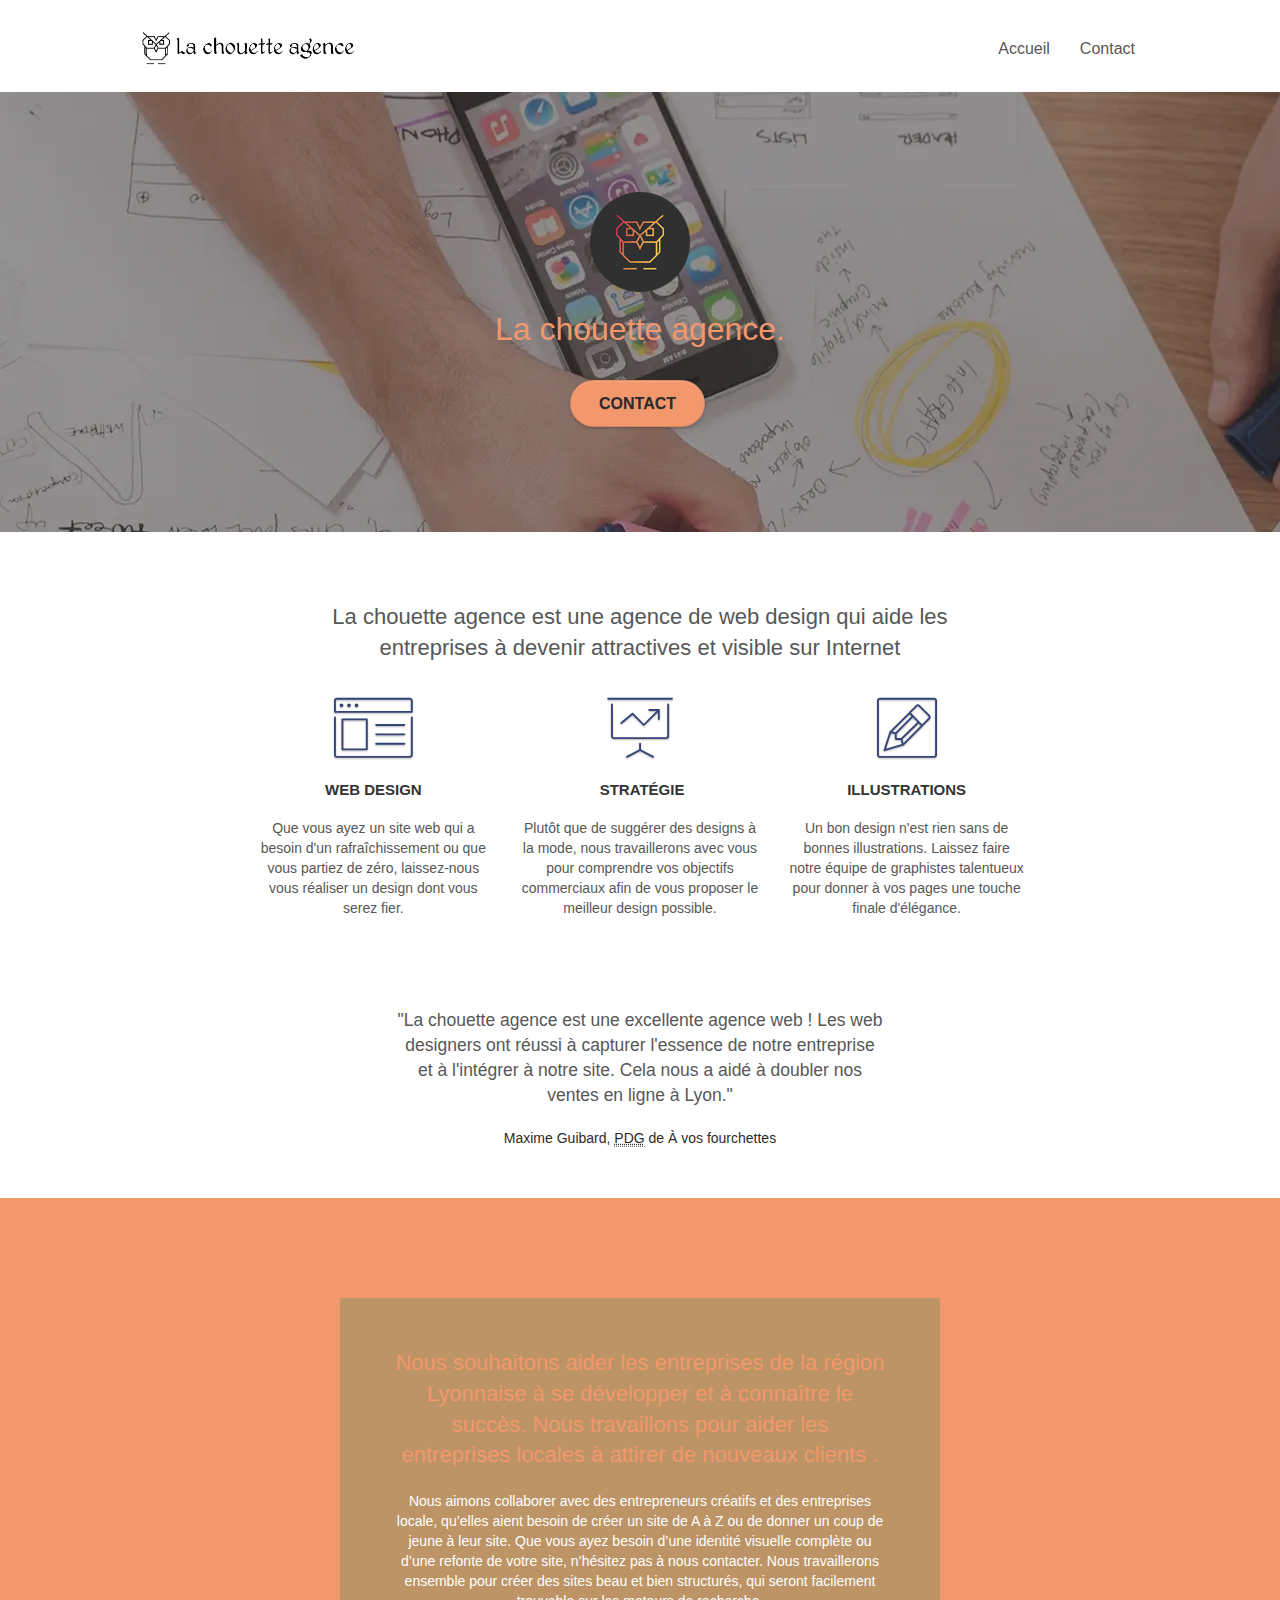
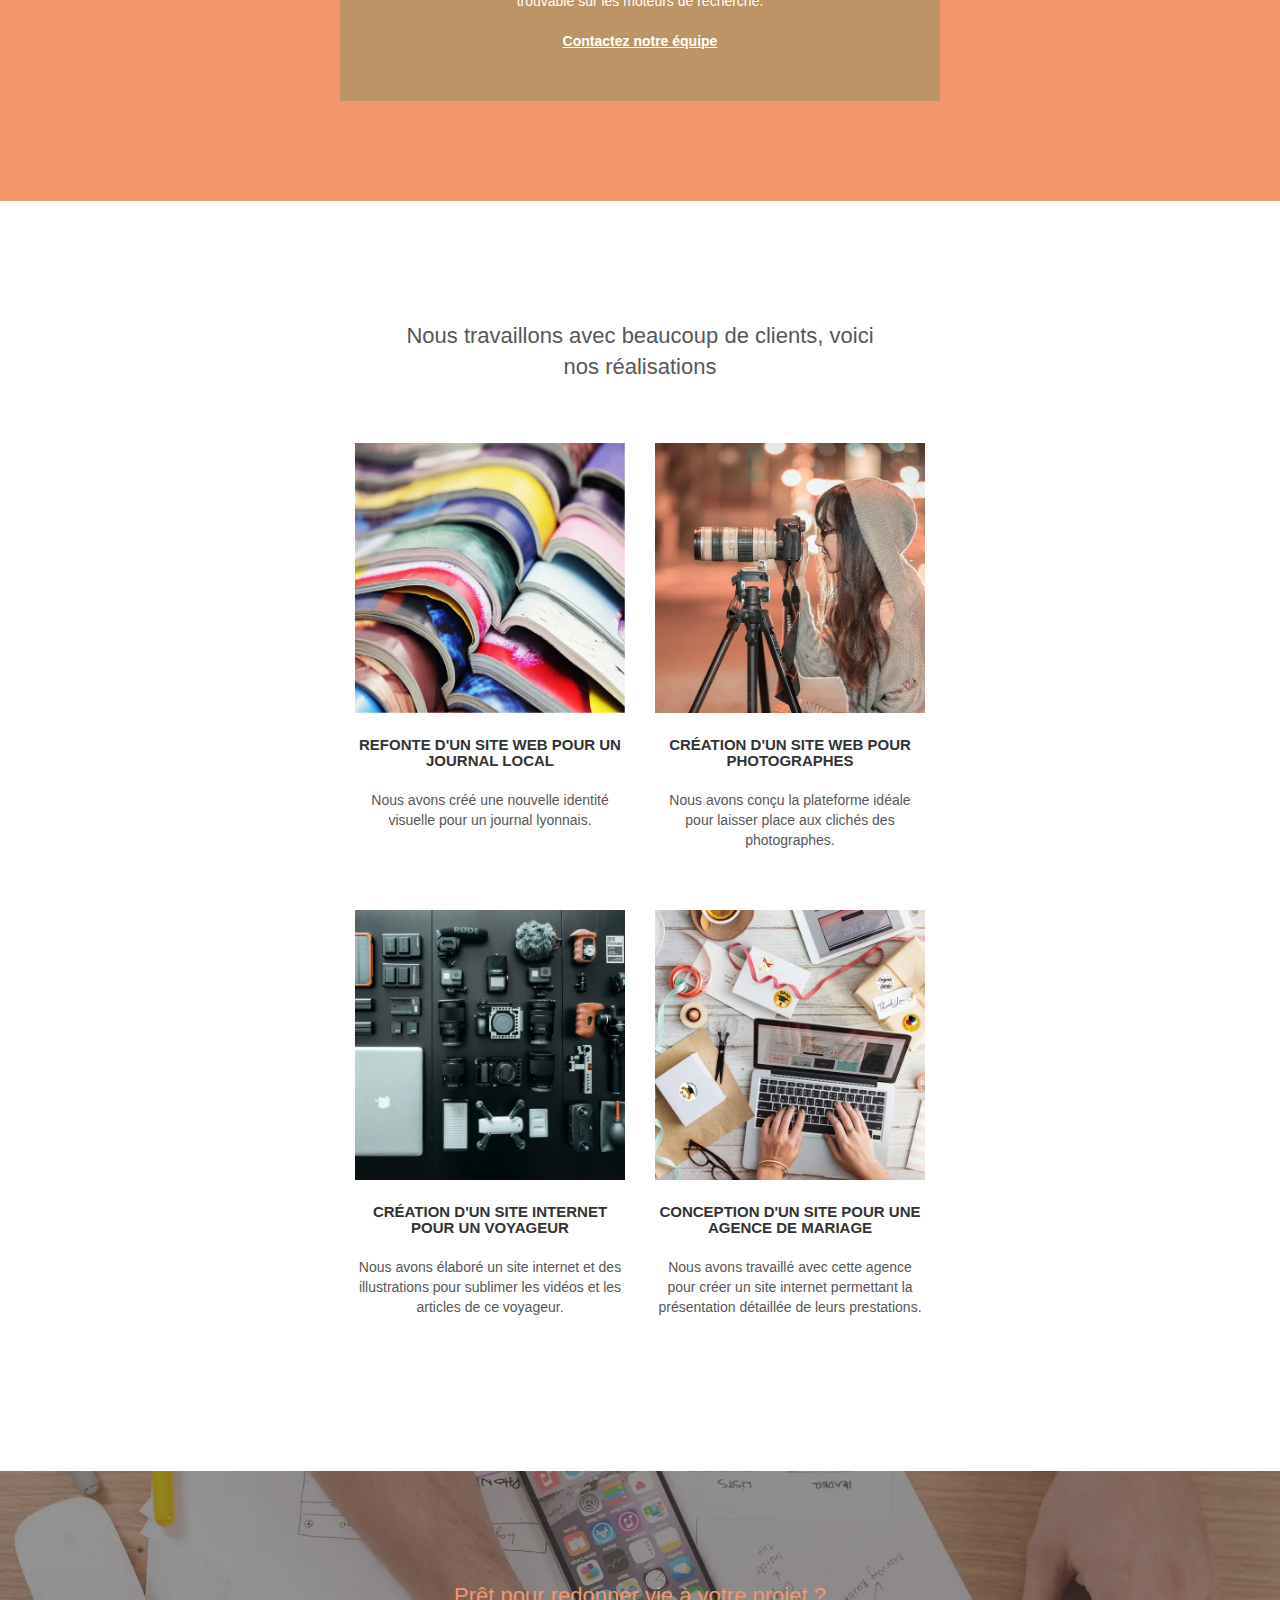
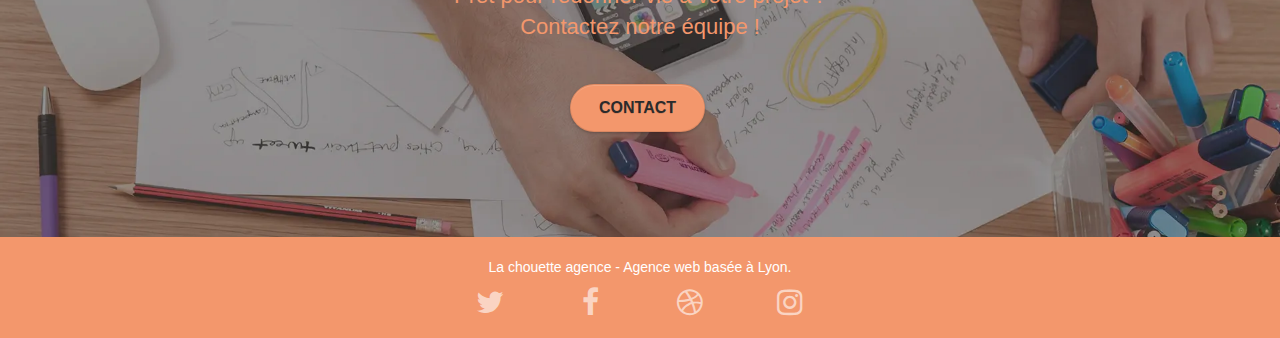
==== index.html @ 85021d0a "Update index.html" ====
<!doctype html>
<html lang="fr">
	<head>
		<meta charset="utf-8">
		<meta name="description" content="La chouette agence est une entreprise de webdesign basé sur Lyon. Si vous avez un projet de refonte graphique de votre site web ou de création nous sommes là pour vous">
		<meta name="viewport" content="width=device-width, initial-scale=1.0, viewport-fit=cover">
		<link rel="shortcut icon" type="image/jpg" href="favicon.jpg">
		
		<link rel="stylesheet" type="text/css" href="./css/bootstrap.css" media="screen">
		<link rel="stylesheet" type="text/css" href="./css/style.css">
		<link rel="stylesheet" type="text/css" href="./css/font-awesome.css">
		<link rel="stylesheet" type="text/css" href="./css/et-line.css">
		
		
		<script src="./js/jquery-2.1.0.js" defer></script>
		<script src="./js/bootstrap.js" defer></script>
		<script src="./js/blocs.js" defer></script>
		<script src="./js/jquery.touchSwipe.js" defer></script>

		<title>La chouette agence - Entreprise de webdesign sur Lyon</title>
		
	</head>
	<body>
	<!-- MAIN CONTAINER -->
		<div class="page-container">
			
		<!-- HEADER -->
			<header class="bloc bgc-white l-bloc " id="bloc-0">
				<div class="container bloc-sm">
					<nav class="navbar row">
						<div class="navbar-header">
							<a class="navbar-brand" href="index.html"><img src="img/la-chouette-agence.webp" alt="Logo de la chouette agence" width="214" height="40" /></a>
							<button id="nav-toggle" type="button" class="ui-navbar-toggle navbar-toggle" data-toggle="collapse" data-target=".navbar-1">
								<span class="sr-only">Toggle navigation</span>
								<span class="icon-bar"></span>
								<span class="icon-bar"></span>
								<span class="icon-bar"></span>
							</button>
						</div>
						<div class="collapse navbar-collapse navbar-1 special-dropdown-nav">
							<ul class="site-navigation nav navbar-nav">
								<li>
									<a href="index.html">Accueil</a>
								</li>
								<li>
									<a href="contact.html">Contact</a>
								</li>
							</ul>
						</div>
					</nav>
				</div>
			</header>
			<!-- HEADER END -->
			<main>
				<!-- SECTION PRESENTATION -->
				<section class="bloc bgc-dark-slate-blue bg-banniere d-bloc bg-t-edge bloc-bg-texture texture-paper b-parallax" id="bloc-1-hero">
					<div class="container bloc-lg">
						<div class="row tight-width-whitespace">
							<div class="col-sm-12">
								<img src="img/logo.webp" class="center-block image-resize-mode" width="100" height="100" alt="Logo de la chouette agence" />
								<h1 class="text-center hero-bloc-text tc-white ">
									La chouette agence.
								</h1>
								<div class="text-center">
									<a href="contact.html" class="btn btn-lg btn-clean btn-rd cta-hero btn-atomic-tangerine" id="cta-hero">Contact</a>
								</div>
							</div>
						</div>
					</div>
				</section>
				<!-- SECTION PRESENTATION END -->

				<!-- SECTION SERVICES -->
				<section class="bloc bgc-white l-bloc" id="bloc-2-services">
					<div class="container bloc-md">
						<div class="row">
							<div class="col-sm-8 col-sm-offset-2 text-center">
								<h2>La chouette agence est une agence de web design qui aide les entreprises à devenir attractives et visible sur Internet</h2>
							</div>
						</div>
						<div class="row voffset-lg med-width-whitespace">
							<div class="col-sm-4">
								<div class="text-center">
									<span class="et-icon-browser sm-shadow icon-dark-slate-blue icons icon-lg"></span>
								</div>
								<h3 class="mg-md text-center">
									Web design
								</h3>
								<p class="text-center ">
									Que vous ayez un site web qui a besoin d'un rafraîchissement ou que vous partiez de zéro, laissez-nous vous réaliser un design dont vous serez fier.
								</p>
							</div>
							<div class="col-sm-4">
								<div class="text-center">
									<span class="et-icon-presentation sm-shadow icon-dark-slate-blue icons icon-lg"></span>
								</div>
								<h3 class="mg-md text-center">
									&nbsp;Stratégie
								</h3>
								<p class="text-center ">
									Plutôt que de suggérer des designs à la mode, nous travaillerons avec vous pour comprendre vos objectifs commerciaux afin de vous proposer le meilleur design possible.<br>
								</p>
							</div>
							<div class="col-sm-4">
								<div class="text-center">
									<span class="et-icon-edit sm-shadow icon-dark-slate-blue icons icon-lg"></span>
								</div>
								<h3 class="mg-md text-center">
									Illustrations
								</h3>
								<p class="text-center ">
									Un bon design n'est rien sans de bonnes illustrations. Laissez faire notre équipe de graphistes talentueux pour donner à vos pages une touche finale d'élégance.
								</p>
							</div>
						</div>
						<div class="row voffset-lg voffset">
								<figure class="col-sm-6 col-sm-offset-3 text-center">
									<blockquote>
										<p>"<strong>La chouette agence</strong> est une excellente <strong>agence web</strong> ! Les <strong>web designers</strong> ont réussi à capturer l'essence de notre entreprise et à l'intégrer à notre site. Cela nous a aidé à doubler nos ventes en ligne à <strong>Lyon</strong>."</p>
									</blockquote>
									<figcaption >Maxime Guibard, <abbr title="Président Directeur Général">PDG</abbr> de À vos fourchettes</figcaption>
								</figure>
							</div>
						</div>
					</div>
				</section>
				<!-- SECTION SERVICES END -->

				<!-- SECTION WHAT I DO -->
				<section class="bloc tc-white bgc-atomic-tangerine bg-presentation d-bloc bloc-bg-texture texture-paper b-parallax" id="bloc-3-what-i-do">
					<div class="container bloc-lg">
						<div class="row tight-width-whitespace black-background">
							<div class="col-sm-12">
								<h2 class="mg-md text-center tc-white">
									Nous souhaitons aider les entreprises de la région Lyonnaise à se développer et à connaître le succès. Nous travaillons pour aider les entreprises locales à attirer de nouveaux clients .<br>
								</h2>
								<p class="text-center white">
									Nous aimons collaborer avec des entrepreneurs créatifs et des entreprises locale, qu’elles aient besoin de créer un site de A à Z ou de donner un coup de jeune à leur site. Que vous ayez besoin d’une identité visuelle complète ou d’une refonte de votre site, n’hésitez pas à nous contacter. Nous travaillerons ensemble pour créer des sites beau et bien structurés, qui seront facilement trouvable sur les moteurs de recherche. <br><br><a class="ltc-white bold-link" href="contact.html">Contactez notre équipe</a><br>
								</p>
							</div>
						</div>
					</div>
				</section>
				<!-- SECTION WHAT I DO END -->

				<!-- SECTION PORFTFOLIO -->
				<section class="bloc bgc-white bg-lines-h2-bg bg-repeat l-bloc" id="bloc-4-portfolio">
					<div class="container bloc-lg">
						<div class="row">
							<div class="col-sm-6 col-sm-offset-3 text-center">
								<h2>Nous travaillons avec beaucoup de clients, voici nos réalisations</h2>
							</div>
						</div>
						<div class="row tight-width-whitespace portfolio-row">
							<div class="col-sm-6">
								<a href="#" data-lightbox="img/refonte-site-journal-local.webp" data-gallery-id="gallery-1" data-caption="Refonte d'un site web pour un journal local" data-frame="snapshot-lb">
									<img src="img/refonte-site-journal-local.webp" 
											alt="Plusieurs magazines empilés les un sur les autres" 
											class="img-responsive portfolio-thumb"  
											width="600"
											height="600"
											loading="lazy"/>
								</a>
								<h3 class="mg-md text-center">
									Refonte d'un site web pour un journal local
								</h3>
								<p class="text-center">
									Nous avons créé une nouvelle identité visuelle pour un journal lyonnais.
								</p>
							</div>
							<div class="col-sm-6">
								<a href="#" data-lightbox="img/site-web-photographes.webp" data-gallery-id="gallery-1" data-caption="Création d'un site web pour photographes" data-frame="snapshot-lb">
									<img src="img/site-web-photographes.webp" 
											class="img-responsive portfolio-thumb" 
											alt="Jeunes femmes prenant des photos avec son reflex"
											width="600"
											height="600"
											loading="lazy" />
								</a>
								<h3 class="mg-md text-center">
									Création d'un site web pour photographes
								</h3>
								<p class="text-center">
									Nous avons conçu la plateforme idéale pour laisser place aux clichés des photographes.
								</p>
							</div>
						</div>
						<div class="row tight-width-whitespace portfolio-row">
							<div class="col-sm-6">
								<a href="#" data-lightbox="img/site-web-voyageur.webp" data-gallery-id="gallery-1" data-caption="Création d'un site internet pour un voyageur" data-frame="snapshot-lb">
									<img src="img/site-web-voyageur.webp" 
											class="img-responsive portfolio-thumb" 
											alt="Tout le matériel nécessaire à la prise d'images et de sons lors d'un voyage"
											width="600"
											height="600"
											loading="lazy"/>
								</a>
								<h3 class="mg-md text-center">
									Création d'un site internet pour un voyageur
								</h3>
								<p class="text-center">
									Nous avons élaboré un site internet et des illustrations pour sublimer les vidéos et les articles de ce voyageur.
								</p>
							</div>
							<div class="col-sm-6">
								<a href="#" data-lightbox="img/conception-site-agence-mariage.webp" data-gallery-id="gallery-1" data-caption="Conception d'un site pour une agence de mariage" data-frame="snapshot-lb">
									<img src="img/conception-site-agence-mariage.webp" 
											class="img-responsive portfolio-thumb" 
											alt="Nécessaire de réunion disposé aléatoirement sur une table"
											width="600"
											height="600"
											loading="lazy" />
								</a>
								<h3 class="mg-md text-center">
									Conception d'un site pour une agence de mariage
								</h3>
								<p class="text-center">
									Nous avons travaillé avec cette agence pour créer un site internet permettant la présentation détaillée de leurs prestations.
								</p>
							</div>
						</div>
					</div>
				</section>
				<!-- SECTION PORTFOLIO END -->

				<!-- SECTION CTA -->
				<section class="bloc bgc-dark-slate-blue bg-banniere d-bloc bloc-bg-texture texture-paper" id="bloc-5-cta">
					<div class="container bloc-lg">
						<div class="row">
							<h2 class="mg-md text-center tc-white">
								Prêt pour redonner vie à votre projet ?<br>Contactez notre équipe !
							</h2>
							<div class="col-sm-12 text-center">
								<a href="contact.html" class="btn btn-atomic-tangerine btn-clean btn-rd btn-lg cta-hero">Contact</a>
							</div>
						</div>
					</div>
				</section>
				<!-- SECTION CTA END -->
			</main>
			<!-- FOOTER -->
			<footer class="bloc bgc-atomic-tangerine d-bloc" id="bloc-8">
				<div class="container bloc-sm">
					<div class="row">
						<div class="col-sm-12">
							<p class="text-center white">
								La chouette agence - Agence web basée à Lyon.<br>
							</p>
							<div class="row row-no-gutters social">
								<div class="col-sm-3">
									<div class="text-center">
										<a class="social" href="#" aria-label="Twitter"><span class="fa fa-twitter icon-md"></span></a>
									</div>
								</div>
								<div class="col-sm-3">
									<div class="text-center">
										<a class="social" href="#" aria-label="Facebook"><span class="fa fa-facebook icon-md"></span></a>
									</div>
								</div>
								<div class="col-sm-3">
									<div class="text-center">
										<a class="social" href="#" aria-label="Dribble"><span class="fa fa-dribbble icon-md"></span></a>
									</div>
								</div>
								<div class="col-sm-3">
									<div class="text-center">
										<a class="social" href="#" aria-label="Instagram"><span class="fa fa-instagram icon-md"></span></a>
									</div>
								</div>
							</div>
						</div>
					</div>
				</div>
			</footer>
		<!-- FOOTER END -->
		</div>
	<!-- MAIN CONTAINER END -->
	</body>
</html>
---- css/style.css ----
body {
    margin: 0;
    padding: 0;
    background: #FFF;
    color: #2b2b2b !important;
    overflow-x: hidden;
    -webkit-font-smoothing: antialiased;
    -moz-osx-font-smoothing: grayscale;
}

a,
button {
    transition: all .3s ease-in-out;
    outline: none!important;
}

strong{
    font-weight: inherit;
}

blockquote{
    padding: 0;
    border: none;
}

a:hover {
    text-decoration: none;
    cursor: pointer;
}

#page-loading-blocs-notifaction {
    position: fixed;
    top: 0;
    bottom: 0;
    width: 100%;
    z-index: 100000;
    background: #FFFFFF url("../img/pageload-spinner.gif") no-repeat center center;
}

.bloc {
    width: 100%;
    clear: both;
    background: 50% 50% no-repeat;
    padding: 0 50px;
    -webkit-background-size: cover;
    -moz-background-size: cover;
    -o-background-size: cover;
    background-size: cover;
    position: relative;
}

.bloc .container {
    padding-left: 0;
    padding-right: 0;
}

.bloc-lg {
    padding: 100px 50px;
}

.bloc-md {
    padding: 50px;
}

.bloc-sm {
    padding: 20px 50px;
}

.bg-center,
.bg-l-edge,
.bg-r-edge,
.bg-t-edge,
.bg-b-edge,
.bg-tl-edge,
.bg-bl-edge,
.bg-tr-edge,
.bg-br-edge,
.bg-repeat {
    -webkit-background-size: auto!important;
    -moz-background-size: auto!important;
    -o-background-size: auto!important;
    background-size: auto!important;
}

.bg-repeat {
    background: repeat;
}

.bg-t-edge {
    background: top no-repeat;
}

.bloc-bg-texture::before {
    content: "";
    background-size: 2px 2px;
    position: absolute;
    top: 0;
    bottom: 0;
    left: 0;
    right: 0;
}


.b-parallax {
    background-attachment: fixed;
}

.d-bloc {
    color: rgba(255, 255, 255, .7);
}

.d-bloc button:hover {
    color: rgba(255, 255, 255, .9);
}

.d-bloc .icon-round,
.d-bloc .icon-square,
.d-bloc .icon-rounded,
.d-bloc .icon-semi-rounded-a,
.d-bloc .icon-semi-rounded-b {
    border-color: rgba(255, 255, 255, .9);
}

.d-bloc .divider-h span {
    border-color: rgba(255, 255, 255, .2);
}

.d-bloc .a-btn,
.d-bloc .navbar a,
.d-bloc .navbar-brand,
.d-bloc a .icon-sm,
.d-bloc a .icon-md,
.d-bloc a .icon-lg,
.d-bloc a .icon-xl,
.d-bloc h1 a,
.d-bloc h2 a,
.d-bloc h3 a,
.d-bloc h4 a,
.d-bloc h5 a,
.d-bloc h6 a,
.d-bloc p a {
    color: rgba(255, 255, 255, .6);
}

.d-bloc .a-btn:hover,
.d-bloc .navbar a:hover,
.d-bloc .navbar-brand:hover,
.d-bloc a:hover .icon-sm,
.d-bloc a:hover .icon-md,
.d-bloc a:hover .icon-lg,
.d-bloc a:hover .icon-xl,
.d-bloc h1 a:hover,
.d-bloc h2 a:hover,
.d-bloc h3 a:hover,
.d-bloc h4 a:hover,
.d-bloc h5 a:hover,
.d-bloc h6 a:hover,
.d-bloc p a:hover {
    color: rgba(255, 255, 255, 1);
}

.d-bloc .navbar-toggle .icon-bar {
    background: rgba(255, 255, 255, 1);
}

.d-bloc .btn-wire,
.d-bloc .btn-wire:hover {
    color: rgba(255, 255, 255, 1);
    border-color: rgba(255, 255, 255, 1);
}

.d-bloc .panel {
    color: rgba(0, 0, 0, .5);
}

.d-bloc .panel button:hover {
    color: rgba(0, 0, 0, .7);
}

.d-bloc .panel icon {
    border-color: rgba(0, 0, 0, .7);
}

.d-bloc .panel .divider-h span {
    border-color: rgba(0, 0, 0, .1);
}

.d-bloc .panel .a-btn {
    color: rgba(0, 0, 0, .6);
}

.d-bloc .panel .a-btn:hover {
    color: rgba(0, 0, 0, 1);
}

.d-bloc .panel .btn-wire,
.d-bloc .panel .btn-wire:hover {
    color: rgba(0, 0, 0, .7);
    border-color: rgba(0, 0, 0, .3);
}


.d-bloc .panel button:hover,
.l-bloc button:hover {
    color: rgba(0, 0, 0, .7);
}

.l-bloc .icon-round,
.l-bloc .icon-square,
.l-bloc .icon-rounded,
.l-bloc .icon-semi-rounded-a,
.l-bloc .icon-semi-rounded-b {
    border-color: rgba(0, 0, 0, .7);
}

.d-bloc .panel .divider-h span,
.l-bloc .divider-h span {
    border-color: rgba(0, 0, 0, .1);
}

.d-bloc .panel .a-btn,
.l-bloc .a-btn,
.l-bloc .navbar a,
.l-bloc .navbar-brand,
.l-bloc a .icon-sm,
.l-bloc a .icon-md,
.l-bloc a .icon-lg,
.l-bloc a .icon-xl,
.l-bloc h1 a,
.l-bloc h2 a,
.l-bloc h3 a,
.l-bloc h4 a,
.l-bloc h5 a,
.l-bloc h6 a,
.l-bloc p a {
    color: rgba(0, 0, 0, .6);
}

.d-bloc .panel .a-btn:hover,
.l-bloc .a-btn:hover,
.l-bloc .navbar a:hover,
.l-bloc .navbar-brand:hover,
.l-bloc a:hover .icon-sm,
.l-bloc a:hover .icon-md,
.l-bloc a:hover .icon-lg,
.l-bloc a:hover .icon-xl,
.l-bloc h1 a:hover,
.l-bloc h2 a:hover,
.l-bloc h3 a:hover,
.l-bloc h4 a:hover,
.l-bloc h5 a:hover,
.l-bloc h6 a:hover,
.l-bloc p a:hover {
    color: rgba(0, 0, 0, 1);
}

.l-bloc .navbar-toggle .icon-bar {
    color: rgba(0, 0, 0, .6);
}

.d-bloc .panel .btn-wire,
.d-bloc .panel .btn-wire:hover,
.l-bloc .btn-wire,
.l-bloc .btn-wire:hover {
    color: rgba(0, 0, 0, .7);
    border-color: rgba(0, 0, 0, .3);
}

.voffset {
    margin-top: 30px;
}

.voffset-lg {
    margin-top: 80px;
}

.row-no-gutters {
    margin-right: 0;
    margin-left: 0;
}

.row.row-no-gutters > [class^="col-"],
.row.row-no-gutters > [class*=" col-"] {
    padding-right: 0;
    padding-left: 0;
}

#bloc-1-hero h1 {
    font-size: 32px;
}

.navbar {
    margin-bottom: 0;
    z-index: 1;
}

.navbar-brand {
    height: auto;
    padding: 3px 15px;
    font-size: 25px;
    font-weight: normal;
    font-weight: 600;
    line-height: 44px;
}

.navbar-brand img {
    max-height: 200px;
    margin: 0 5px 0 0;
    display: inline;
}

.navbar-brand img[src$=svg] {
    min-width: 100px;
}

.nav-center .navbar-brand img {
    margin: 0;
}

.navbar .nav {
    padding-top: 2px;
    margin-right: -16px;
    float: right;
    z-index: 1;
}

.nav > li {
    float: left;
    margin-top: 4px;
    font-size: 16px;
}

.navbar-nav .open .dropdown-menu > li > a {
    text-align: inherit;
}

.nav > li a:hover,
.nav > li a:focus {
    background: transparent;
}

.navbar-toggle {
    margin: 10px 10px 0 0;
    border: 0px;
}

.navbar-toggle:hover {
    background: transparent!important;
}

.navbar-toggle .icon-bar {
    background-color: rgba(0, 0, 0, .5);
    width: 26px;
}

.nav-invert .navbar .nav {
    float: left;
}

.nav-invert .navbar-header,
.nav-invert .navbar-brand {
    float: right;
    position: relative;
    z-index: 2;
}

@media (min-width: 768px) {
    .site-navigation {
        position: absolute;
        top: 50%;
        right: 20px;
        transform: translate(0, -50%);
        -webkit-transform: translateY(-50%);
    }
    .nav > li .dropdown-menu a,
    .nav > li .dropdown-menu a:hover {
        color: #484848;
    }
    .nav-invert .site-navigation {
        left: 0;
        right: 0;
    }
    .nav-center {
        text-align: center;
    }
    .nav-center .navbar-header {
        width: 100%;
    }
    .nav-center .navbar-header,
    .nav-center .navbar-brand,
    .nav-center .nav > li {
        float: none;
        display: inline-block;
    }
    .nav-center .site-navigation {
        position: relative;
        width: 100%;
        right: 0;
        margin-right: 0px;
        margin-top: 20px;
    }
    .nav-center.mini-nav .navbar-toggle {
        float: none;
        margin: 10px auto 0;
    }
}

.nav > li > .dropdown a {
    background: none!important;
    display: block;
    padding: 14px 15px;
}

nav .caret {
    margin: 0 5px;
}

.dropdown-menu .dropdown-menu {
    top: -8px;
    left: 100%;
}

.dropdown-menu .dropmenu-flow-right {
    top: 100%;
    left: 0;
    margin-left: -1px;
    border-top-left-radius: 0;
    border-top-right-radius: 0;
}

.dropdown-menu .dropdown span {
    border: 4px solid black;
    border-top-color: transparent;
    border-right-color: transparent;
    border-bottom-color: transparent;
    margin: 6px -5px 0 0!important;
    float: right;
}

.mg-md {
    margin-top: 10px;
    margin-bottom: 20px;
}

.mg-lg {
    margin-top: 10px;
    margin-bottom: 40px;
}

.btn {
    margin: 0 5px 5px 0;
}

.btn.pull-right {
    margin: 0 0 5px 5px;
}

.btn-d,
.btn-d:hover,
.btn-d:focus {
    color: #FFF;
    background: rgba(0, 0, 0, .3);
}

button {
    outline: none!important;
}

.btn-rd {
    border-radius: 40px;
}

.btn-clean {
    border: 1px solid rgba(0, 0, 0, .08);
    border-bottom-color: rgba(0, 0, 0, .1);
    text-shadow: 0 1px 0 rgba(0, 0, 1, .1);
    box-shadow: 0 1px 3px rgba(0, 0, 1, .25), inset 0 1px 0 0 rgba(255, 255, 255, .15);
}

.icon-md {
    font-size: 30px!important;
}

.icon-lg {
    font-size: 60px!important;
}

.sm-shadow {
    text-shadow: 0 1px 2px rgba(0, 0, 0, .3);
}

.panel-sq,
.panel-sq .panel-heading,
.panel-sq .panel-footer {
    border-radius: 0;
}

.panel-rd {
    border-radius: 30px;
}

.panel-rd .panel-heading {
    border-radius: 29px 29px 0 0;
}

.panel-rd .panel-footer {
    border-radius: 0 0 29px 29px;
}

.form-control {
    border-color: rgba(0, 0, 0, .1);
    box-shadow: none;
}

.scrollToTop {
    width: 40px;
    height: 40px;
    position: fixed;
    bottom: 20px;
    right: 20px;
    opacity: 1;
    z-index: 500;
    transition: all .3s ease-in-out;
}

.scrollToTop span {
    margin-top: 6px;
}

.showScrollTop {
    font-size: 14px;
    opacity: 1;
}

a[data-lightbox] {
    position: relative;
    display: block;
    text-align: center;
}

a[data-lightbox]:hover::before {
    content: "+";
    font-family: "HelveticaNeue-Light", "Helvetica Neue Light", "Helvetica Neue", Helvetica, Arial;
    font-size: 32px;
    width: 50px;
    height: 50px;
    margin-left: -25px;
    border-radius: 50%;
    background: rgba(0, 0, 0, .6);
    color: #FFF;
    font-weight: 100;
    z-index: 1;
    position: absolute;
    top: 50%;
    transform: translateY(-50%);
    -webkit-transform: translateY(-50%);
}

a[data-lightbox]:hover img {
    opacity: 0.6;
    -webkit-animation-fill-mode: none;
    animation-fill-mode: none;
}

#lightbox-modal {
    display: flex;
    align-items: center;
}

#lightbox-modal .modal-dialog {
    width: 90%;
    max-width: 900px;
    margin: 0 auto 0;
}

#lightbox-modal .modal-dialog img {
    max-height: 90vh;
    margin: 0 auto;
}

.lightbox-caption {
    padding: 20px;
    color: #FFF;
    background: rgba(0, 0, 0, .5);
    position: absolute;
    left: 15px;
    right: 15px;
    bottom: 5px;
}

.close-lightbox {
    color: #FFF;
    font-size: 30px;
    position: absolute;
    top: 20px;
    right: 20px;
    z-index: 20;
    background: rgba(0, 0, 0, .5);
    border: none;
    line-height: 30px;
    padding: 0 9px 5px;
    opacity: 0.3;
}

.close-lightbox:hover,
.next-lightbox:hover,
.prev-lightbox:hover {
    opacity: 1.0;
    color: #FFF;
}

.next-lightbox,
.prev-lightbox {
    font-size: 20px;
    color: rgba(255, 255, 255, .9);
    background: rgba(0, 0, 0, .5);
    transition: all .2s ease-in-out;
    position: absolute;
    top: 45%;
    z-index: 1;
    opacity: 0.4;
}

.next-lightbox {
    padding: 6px 8px 1px 13px;
    right: 25px;
}

.prev-lightbox {
    padding: 6px 13px 1px 10px;
    left: 25px;
}

.snapshot-lb .modal-body {
    padding-bottom: 45px;
}

.snapshot-lb .lightbox-caption {
    padding: 0;
    color: rgba(0, 0, 0, .5);
    background: none;
}

h1,
h2,
h3,
h4,
h5,
h6,
p,
label,
.btn,
a {
    font-family: "helvetica";
    font-weight: 400;
    color: #575757!important;
}

.container {
    max-width: 1000px;
}

.hero-bloc-text {
    font-size: 38px;
}

.hero-bloc-text-sub {
    font-size: 36px;
}

.statement-bloc-text {
    line-height: 26px;
    font-style: italic;
    font-size: 20px;
    text-align: center;
    font-weight: lighter;
    max-width: 520px;
    margin: auto auto auto auto;
}

.tight-width-whitespace {
    max-width: 600px;
    margin: auto auto auto auto;
}

.h1 {
    font-size: 20px;
    font-family: "Open Sans";
}

.cta-hero {
    margin-top: 22px;
    color: #FFFFFF!important;
    text-transform: uppercase;
    padding: 12px 28px 12px 28px;
    font-size: 16px;
    font-weight: 700;
}

.social {
    max-width: 400px;
    margin: auto auto auto auto;
}

h2 {
    font-size: 22px;
    line-height: 1.4em;
}

h3 {
    font-size: 15px;
    text-transform: uppercase;
    font-weight: 700;
    color: #333333!important;
}

.med-width-whitespace {
    max-width: 800px;
    margin: auto auto auto auto;
    box-shadow: 0px 0px 0px #000000;
}

h1 {
    color: #333333!important;
}

h4 {
    color: #333333!important;
}

.icons {
    margin-bottom: 14px;
    margin-top: 24px;
}

.white {
    color: #FFFFFF!important;
}

.portfolio-thumb {
    margin-bottom: 24px;
}

.portfolio-row {
    margin-bottom: 44px;
    margin-top: 50px;
}

.avatar {
    box-shadow: 0px 4px 9px rgba(0, 0, 0, 0.3);
}

.black-background {
    background-color: rgba(165, 147, 99, 0.7);
    padding: 40px 40px 40px 40px;
}

.bold-link {
    font-weight: 900;
    text-decoration: underline!important;
}

.bgc-white {
    background-color: #FFFFFF;
}

.bgc-dark-slate-blue {
    background-color: #364577;
}

.bgc-atomic-tangerine {
    background-color: #F3976C;
}

.tc-white {
    color: #F3976C!important;
}

.btn-atomic-tangerine {
    background: #F3976C;
    color: #2b2b2b!important;
}

.btn-atomic-tangerine:hover {
    background: #c27956!important;
    color: #FFFFFF!important;
}

.ltc-white {
    color: #FFFFFF!important;
}

.ltc-white:hover {
    color: #cccccc!important;
}

.ltc-atomic-tangerine {
    color: #F3976C!important;
}

.ltc-atomic-tangerine:hover {
    color: #c27956!important;
}

.icon-dark-slate-blue {
    color: #364577!important;
    border-color: #364577!important;
}


.bg-banniere {
    background-image: url("../img/fond-la-chouette-agence-banniere.webp");
}

.bg-presentation {
    background-image: url("../img/fond-image-de-presentation.webp");
}

@media (max-width: 1024px) {
    .bloc {
        padding-left: 20px;
        padding-right: 20px;
    }
    .bloc.full-width-bloc,
    .bloc-tile-2.full-width-bloc .container,
    .bloc-tile-3.full-width-bloc .container,
    .bloc-tile-4.full-width-bloc .container {
        padding-left: 0;
        padding-right: 0;
    }
}

@media (max-width: 992px) and (min-width: 768px) {
    .navbar .nav {
        max-width: 80%
    }
    .nav-center.navbar .nav {
        max-width: 100%
    }
}

@media only screen and (min-width: 768px) and (max-width: 1024px) and (orientation: landscape) {
    .b-parallax {
        background-attachment: scroll;
    }
}

@media only screen and (min-width: 1024px) and (max-width: 1366px) and (-webkit-min-device-pixel-ratio: 1.5) {
    .b-parallax {
        background-attachment: scroll;
    }
}

@media (max-width: 991px) {
    .container {
        width: 100%;
    }
    .b-parallax {
        background-attachment: scroll;
    }
    .page-container,
    #hero-bloc {
        overflow-x: hidden;
        position: relative;
    }
    .bloc {
        padding-left: constant(safe-area-inset-left);
        padding-right: constant(safe-area-inset-right);
    }
    .bloc-group,
    .bloc-group .bloc {
        display: block;
        width: 100%;
    }
    .bloc-fill-screen .fill-bloc-top-edge,
    .bloc-fill-screen .fill-bloc-bottom-edge {
        padding: 0 20px;
        padding-left: constant(safe-area-inset-left);
        padding-right: constant(safe-area-inset-right);
    }
}

@media (max-width: 767px) {
    .page-container {
        overflow-x: hidden;
        position: relative;
    }
    h1,
    h2,
    h3,
    h4,
    h5,
    h6,
    p,
    #disqus_thread {
        padding-left: 10px!important;
        padding-right: 10px!important;
    }
    .b-parallax {
        background-attachment: scroll;
    }
    .navbar .nav {
        padding-top: 0;
        border-top: 1px solid rgba(0, 0, 0, .2);
        float: none!important;
    }
    .navbar.row {
        margin-left: 0;
        margin-right: 0;
    }
    .site-navigation {
        position: inherit;
        transform: none;
        -webkit-transform: none;
        -ms-transform: none;
    }
    .nav > li {
        margin-top: 0;
        border-bottom: 1px solid rgba(0, 0, 0, .1);
        background: rgba(0, 0, 0, .05);
        text-align: left;
        padding-left: 15px;
        width: 100%;
    }
    .nav > li:hover {
        background: rgba(0, 0, 0, .08);
    }
    .dropdown .dropdown a .caret {
        float: none;
        margin: 5px 0 0 10px!important;
        border: 4px solid black;
        border-bottom-color: transparent;
        border-right-color: transparent;
        border-left-color: transparent;
    }
    #hero-bloc .navbar .nav {
        background: rgba(0, 0, 0, .8);
    }
    #hero-bloc .navbar .nav a {
        color: rgba(255, 255, 255, .6);
    }
    .hero {
        padding: 50px 0;
    }
    .hero-nav {
        left: -1px;
        right: -1px;
    }
    .navbar-collapse {
        padding: 0;
        overflow-x: hidden;
        -webkit-box-shadow: none;
        box-shadow: none;
    }
    .navbar-brand img {
        max-height: 40px;
        width: auto;
    }
    .nav-invert .navbar-header {
        float: none;
        width: 100%;
    }
    .nav-invert .navbar-toggle {
        float: left;
        margin-left: 10px;
    }
    .bloc {
        padding-left: 0;
        padding-right: 0;
    }
    .bloc-xxl,
    .bloc-xl,
    .bloc-lg {
        padding: 40px 0;
    }
    .bloc-sm,
    .bloc-md {
        padding-left: 0;
        padding-right: 0;
    }
    .bloc-tile-2 .container,
    .bloc-tile-3 .container,
    .bloc-tile-4 .container,
    .bloc-fill-screen .fill-bloc-top-edge,
    .bloc-fill-screen .fill-bloc-bottom-edge {
        padding-left: 0;
        padding-right: 0;
    }
    .a-block {
        padding: 0 10px;
    }
    .btn-dwn {
        display: none;
    }
    .voffset {
        margin-top: 5px;
    }
    .voffset-md {
        margin-top: 20px;
    }
    .voffset-lg {
        margin-top: 30px;
    }
    form {
        padding: 5px;
    }
    .close-lightbox {
        display: inline-block;
    }
    .blocsapp-device-iphone5 {
        background-size: 216px 425px;
        padding-top: 60px;
        width: 216px;
        height: 425px;
    }
    .blocsapp-device-iphone5 img {
        width: 180px;
        height: 320px;
    }
}

@media (max-width: 400px) {
    .bloc {
        padding-left: 0;
        padding-right: 0;
    }
}

@media (max-width: 767px) {
    .bloc-mob-center-text {
        text-align: center;
    }
}
---- css/et-line.css ----
@font-face {
    font-family: et-line;
    src: url(../fonts/et-line.eot);
    src: url(../fonts/et-line.eot?#iefix) format('embedded-opentype'), url(../fonts/et-line.woff) format('woff'), url(../fonts/et-line.ttf) format('truetype'), url(../fonts/et-line.svg#et-line) format('svg');
    font-weight: 400;
    font-style: normal;
    font-display: swap;
}

.et-icon-adjustments,
.et-icon-alarmclock,
.et-icon-anchor,
.et-icon-aperture,
.et-icon-attachment,
.et-icon-bargraph,
.et-icon-basket,
.et-icon-beaker,
.et-icon-bike,
.et-icon-book-open,
.et-icon-briefcase,
.et-icon-browser,
.et-icon-calendar,
.et-icon-camera,
.et-icon-caution,
.et-icon-chat,
.et-icon-circle-compass,
.et-icon-clipboard,
.et-icon-clock,
.et-icon-cloud,
.et-icon-compass,
.et-icon-desktop,
.et-icon-dial,
.et-icon-document,
.et-icon-documents,
.et-icon-download,
.et-icon-dribbble,
.et-icon-edit,
.et-icon-envelope,
.et-icon-expand,
.et-icon-facebook,
.et-icon-flag,
.et-icon-focus,
.et-icon-gears,
.et-icon-genius,
.et-icon-gift,
.et-icon-global,
.et-icon-globe,
.et-icon-googleplus,
.et-icon-grid,
.et-icon-happy,
.et-icon-hazardous,
.et-icon-heart,
.et-icon-hotairballoon,
.et-icon-hourglass,
.et-icon-key,
.et-icon-laptop,
.et-icon-layers,
.et-icon-lifesaver,
.et-icon-lightbulb,
.et-icon-linegraph,
.et-icon-linkedin,
.et-icon-lock,
.et-icon-magnifying-glass,
.et-icon-map,
.et-icon-map-pin,
.et-icon-megaphone,
.et-icon-mic,
.et-icon-mobile,
.et-icon-newspaper,
.et-icon-notebook,
.et-icon-paintbrush,
.et-icon-paperclip,
.et-icon-pencil,
.et-icon-phone,
.et-icon-picture,
.et-icon-pictures,
.et-icon-piechart,
.et-icon-presentation,
.et-icon-pricetags,
.et-icon-printer,
.et-icon-profile-female,
.et-icon-profile-male,
.et-icon-puzzle,
.et-icon-quote,
.et-icon-recycle,
.et-icon-refresh,
.et-icon-ribbon,
.et-icon-rss,
.et-icon-sad,
.et-icon-scissors,
.et-icon-scope,
.et-icon-search,
.et-icon-shield,
.et-icon-speedometer,
.et-icon-strategy,
.et-icon-streetsign,
.et-icon-tablet,
.et-icon-target,
.et-icon-telescope,
.et-icon-toolbox,
.et-icon-tools,
.et-icon-tools-2,
.et-icon-trophy,
.et-icon-tumblr,
.et-icon-twitter,
.et-icon-upload,
.et-icon-video,
.et-icon-wallet,
.et-icon-wine {
    font-family: et-line;
    speak: none;
    font-style: normal;
    font-weight: 400;
    font-variant: normal;
    text-transform: none;
    line-height: 1;
    -webkit-font-smoothing: antialiased;
    -moz-osx-font-smoothing: grayscale;
    display: inline-block;
}

.et-icon-mobile:before {
    content: "\e000"
}

.et-icon-laptop:before {
    content: "\e001"
}

.et-icon-desktop:before {
    content: "\e002"
}

.et-icon-tablet:before {
    content: "\e003"
}

.et-icon-phone:before {
    content: "\e004"
}

.et-icon-document:before {
    content: "\e005"
}

.et-icon-documents:before {
    content: "\e006"
}

.et-icon-search:before {
    content: "\e007"
}

.et-icon-clipboard:before {
    content: "\e008"
}

.et-icon-newspaper:before {
    content: "\e009"
}

.et-icon-notebook:before {
    content: "\e00a"
}

.et-icon-book-open:before {
    content: "\e00b"
}

.et-icon-browser:before {
    content: "\e00c"
}

.et-icon-calendar:before {
    content: "\e00d"
}

.et-icon-presentation:before {
    content: "\e00e"
}

.et-icon-picture:before {
    content: "\e00f"
}

.et-icon-pictures:before {
    content: "\e010"
}

.et-icon-video:before {
    content: "\e011"
}

.et-icon-camera:before {
    content: "\e012"
}

.et-icon-printer:before {
    content: "\e013"
}

.et-icon-toolbox:before {
    content: "\e014"
}

.et-icon-briefcase:before {
    content: "\e015"
}

.et-icon-wallet:before {
    content: "\e016"
}

.et-icon-gift:before {
    content: "\e017"
}

.et-icon-bargraph:before {
    content: "\e018"
}

.et-icon-grid:before {
    content: "\e019"
}

.et-icon-expand:before {
    content: "\e01a"
}

.et-icon-focus:before {
    content: "\e01b"
}

.et-icon-edit:before {
    content: "\e01c"
}

.et-icon-adjustments:before {
    content: "\e01d"
}

.et-icon-ribbon:before {
    content: "\e01e"
}

.et-icon-hourglass:before {
    content: "\e01f"
}

.et-icon-lock:before {
    content: "\e020"
}

.et-icon-megaphone:before {
    content: "\e021"
}

.et-icon-shield:before {
    content: "\e022"
}

.et-icon-trophy:before {
    content: "\e023"
}

.et-icon-flag:before {
    content: "\e024"
}

.et-icon-map:before {
    content: "\e025"
}

.et-icon-puzzle:before {
    content: "\e026"
}

.et-icon-basket:before {
    content: "\e027"
}

.et-icon-envelope:before {
    content: "\e028"
}

.et-icon-streetsign:before {
    content: "\e029"
}

.et-icon-telescope:before {
    content: "\e02a"
}

.et-icon-gears:before {
    content: "\e02b"
}

.et-icon-key:before {
    content: "\e02c"
}

.et-icon-paperclip:before {
    content: "\e02d"
}

.et-icon-attachment:before {
    content: "\e02e"
}

.et-icon-pricetags:before {
    content: "\e02f"
}

.et-icon-lightbulb:before {
    content: "\e030"
}

.et-icon-layers:before {
    content: "\e031"
}

.et-icon-pencil:before {
    content: "\e032"
}

.et-icon-tools:before {
    content: "\e033"
}

.et-icon-tools-2:before {
    content: "\e034"
}

.et-icon-scissors:before {
    content: "\e035"
}

.et-icon-paintbrush:before {
    content: "\e036"
}

.et-icon-magnifying-glass:before {
    content: "\e037"
}

.et-icon-circle-compass:before {
    content: "\e038"
}

.et-icon-linegraph:before {
    content: "\e039"
}

.et-icon-mic:before {
    content: "\e03a"
}

.et-icon-strategy:before {
    content: "\e03b"
}

.et-icon-beaker:before {
    content: "\e03c"
}

.et-icon-caution:before {
    content: "\e03d"
}

.et-icon-recycle:before {
    content: "\e03e"
}

.et-icon-anchor:before {
    content: "\e03f"
}

.et-icon-profile-male:before {
    content: "\e040"
}

.et-icon-profile-female:before {
    content: "\e041"
}

.et-icon-bike:before {
    content: "\e042"
}

.et-icon-wine:before {
    content: "\e043"
}

.et-icon-hotairballoon:before {
    content: "\e044"
}

.et-icon-globe:before {
    content: "\e045"
}

.et-icon-genius:before {
    content: "\e046"
}

.et-icon-map-pin:before {
    content: "\e047"
}

.et-icon-dial:before {
    content: "\e048"
}

.et-icon-chat:before {
    content: "\e049"
}

.et-icon-heart:before {
    content: "\e04a"
}

.et-icon-cloud:before {
    content: "\e04b"
}

.et-icon-upload:before {
    content: "\e04c"
}

.et-icon-download:before {
    content: "\e04d"
}

.et-icon-target:before {
    content: "\e04e"
}

.et-icon-hazardous:before {
    content: "\e04f"
}

.et-icon-piechart:before {
    content: "\e050"
}

.et-icon-speedometer:before {
    content: "\e051"
}

.et-icon-global:before {
    content: "\e052"
}

.et-icon-compass:before {
    content: "\e053"
}

.et-icon-lifesaver:before {
    content: "\e054"
}

.et-icon-clock:before {
    content: "\e055"
}

.et-icon-aperture:before {
    content: "\e056"
}

.et-icon-quote:before {
    content: "\e057"
}

.et-icon-scope:before {
    content: "\e058"
}

.et-icon-alarmclock:before {
    content: "\e059"
}

.et-icon-refresh:before {
    content: "\e05a"
}

.et-icon-happy:before {
    content: "\e05b"
}

.et-icon-sad:before {
    content: "\e05c"
}

.et-icon-facebook:before {
    content: "\e05d"
}

.et-icon-twitter:before {
    content: "\e05e"
}

.et-icon-googleplus:before {
    content: "\e05f"
}

.et-icon-rss:before {
    content: "\e060"
}

.et-icon-tumblr:before {
    content: "\e061"
}

.et-icon-linkedin:before {
    content: "\e062"
}

.et-icon-dribbble:before {
    content: "\e063"
}
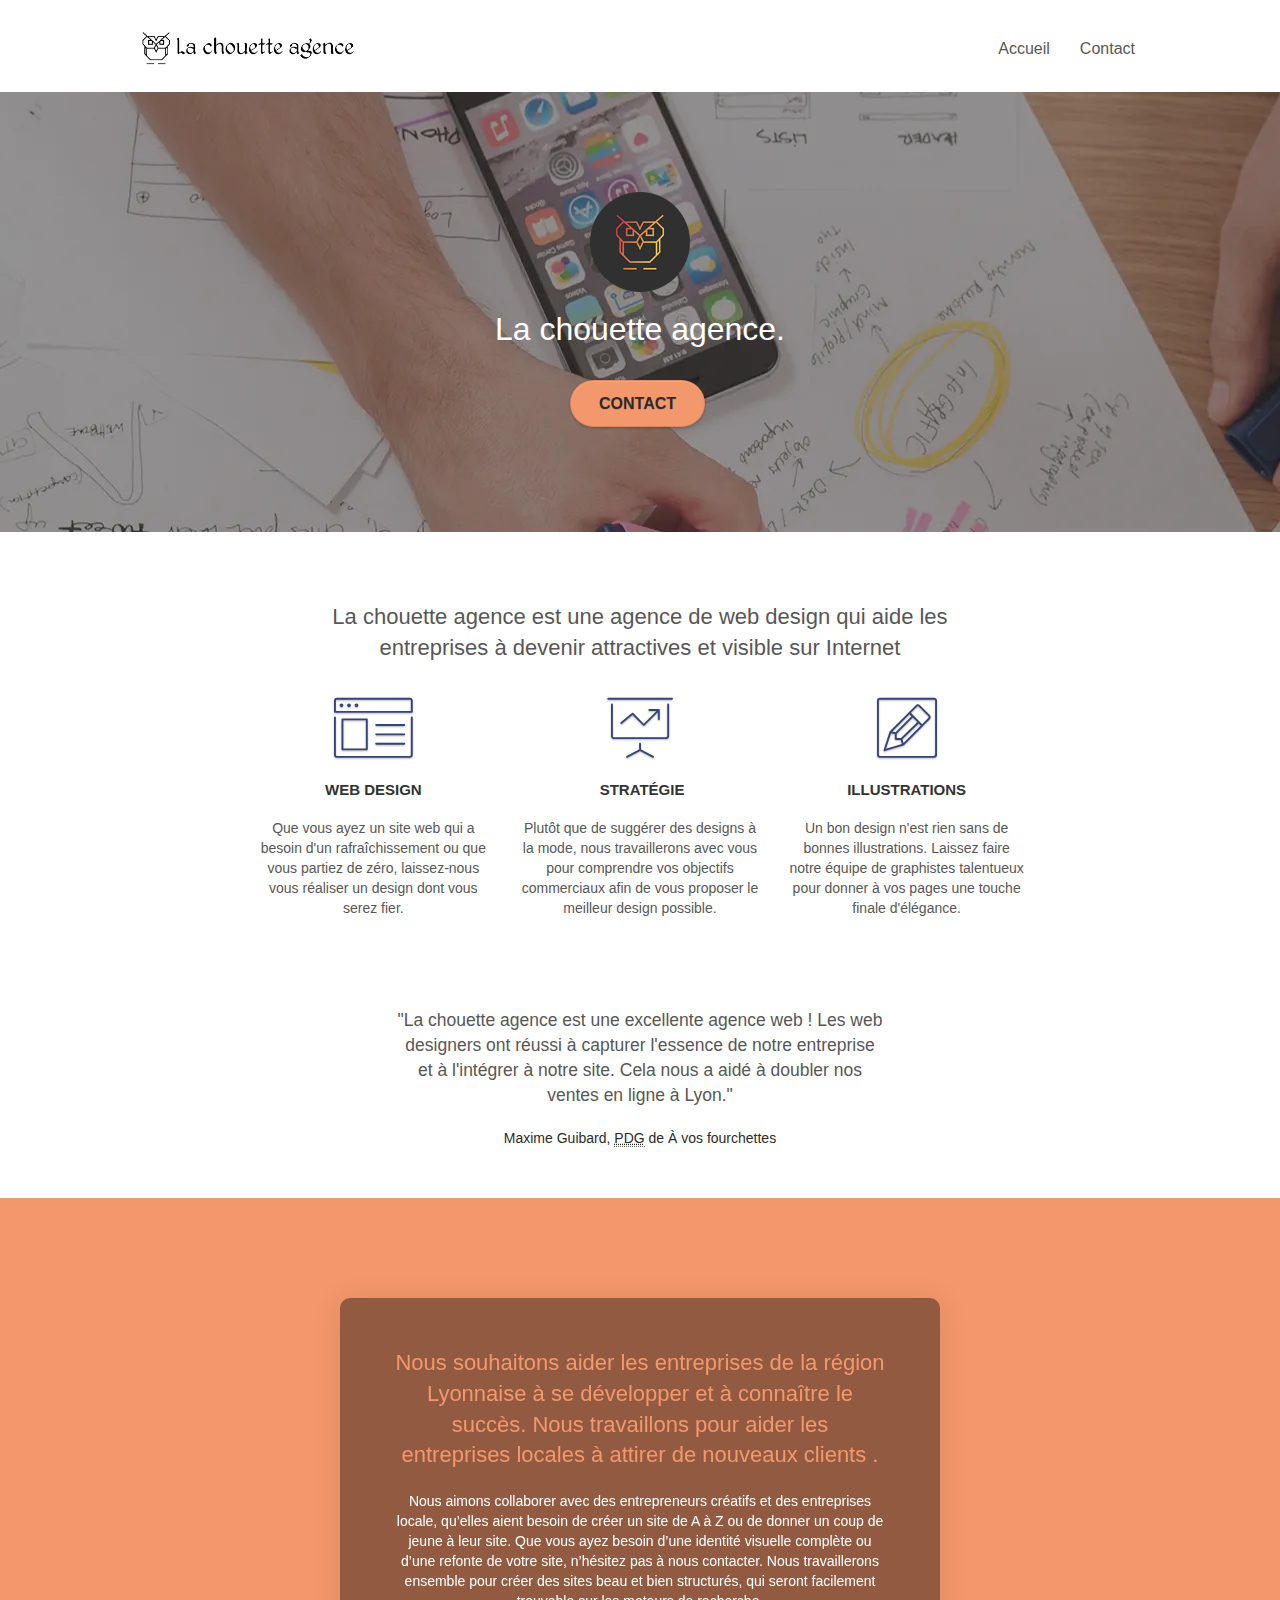
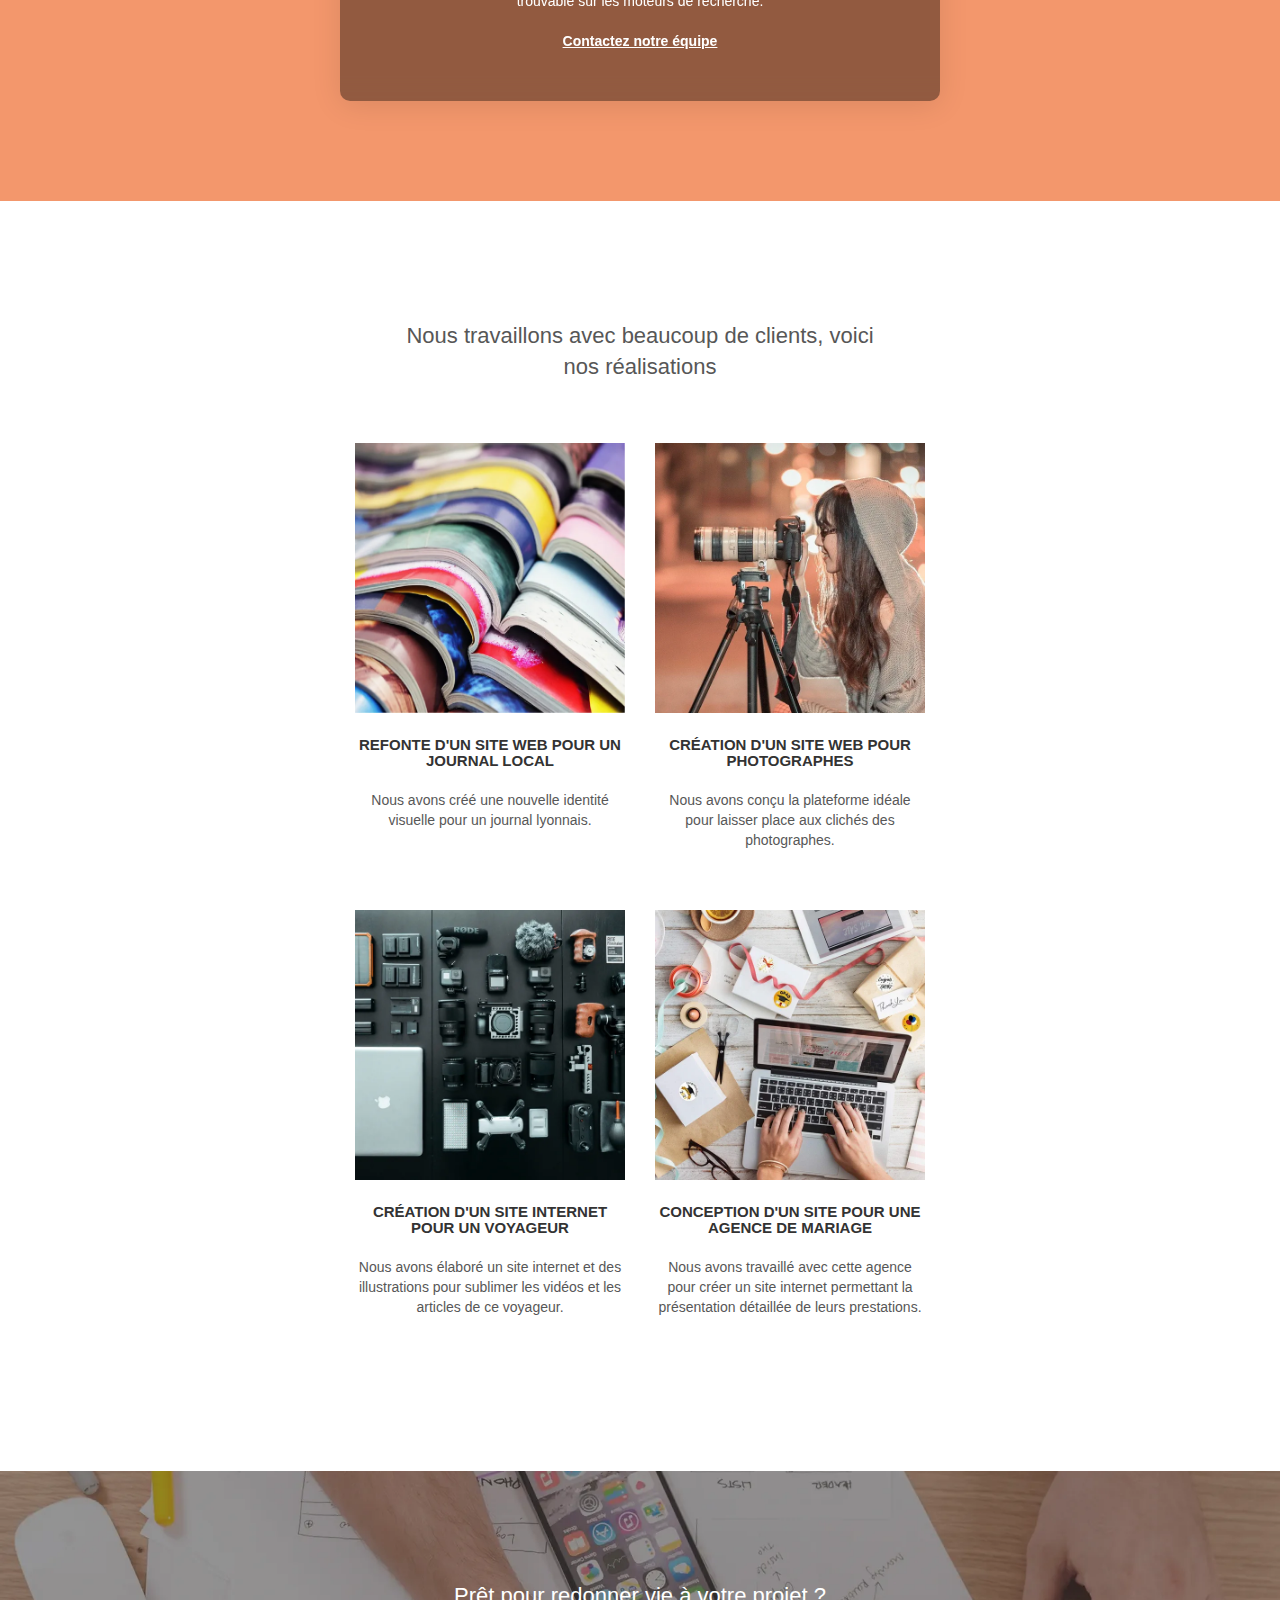
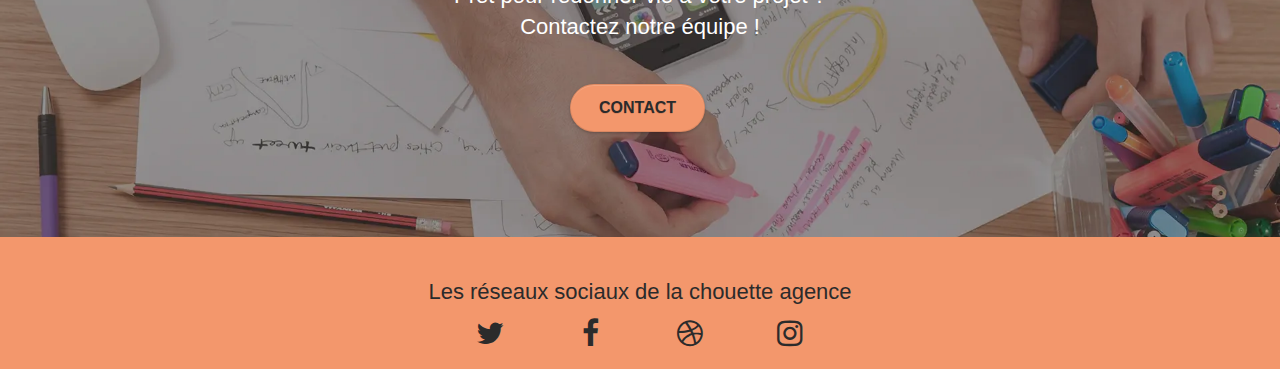
==== commit 58b32016: "update style footer" ====
--- a/index.html
+++ b/index.html
@@ -131,7 +131,7 @@
 					<div class="container bloc-lg">
 						<div class="row tight-width-whitespace black-background">
 							<div class="col-sm-12">
-								<h2 class="mg-md text-center tc-white">
+								<h2 class="mg-md text-center tc-tangerine">
 									Nous souhaitons aider les entreprises de la région Lyonnaise à se développer et à connaître le succès. Nous travaillons pour aider les entreprises locales à attirer de nouveaux clients .<br>
 								</h2>
 								<p class="text-center white">
@@ -243,28 +243,28 @@
 				<div class="container bloc-sm">
 					<div class="row">
 						<div class="col-sm-12">
-							<p class="text-center white">
-								La chouette agence - Agence web basée à Lyon.<br>
-							</p>
+							<h2 class="text-center tc-black">
+								Les réseaux sociaux de la chouette agence<br>
+							</h2>
 							<div class="row row-no-gutters social">
 								<div class="col-sm-3">
+									<div class="text-center ">
+										<a class="social " href="#" aria-label="Twitter"><span class="fa fa-twitter icon-md ltc-black"></span></a>
+									</div>
+								</div>
+								<div class="col-sm-3">
 									<div class="text-center">
-										<a class="social" href="#" aria-label="Twitter"><span class="fa fa-twitter icon-md"></span></a>
+										<a class="social" href="#" aria-label="Facebook"><span class="fa fa-facebook icon-md ltc-black"></span></a>
 									</div>
 								</div>
 								<div class="col-sm-3">
 									<div class="text-center">
-										<a class="social" href="#" aria-label="Facebook"><span class="fa fa-facebook icon-md"></span></a>
+										<a class="social" href="#" aria-label="Dribble"><span class="fa fa-dribbble icon-md ltc-black"></span></a>
 									</div>
 								</div>
 								<div class="col-sm-3">
 									<div class="text-center">
-										<a class="social" href="#" aria-label="Dribble"><span class="fa fa-dribbble icon-md"></span></a>
-									</div>
-								</div>
-								<div class="col-sm-3">
-									<div class="text-center">
-										<a class="social" href="#" aria-label="Instagram"><span class="fa fa-instagram icon-md"></span></a>
+										<a class="social" href="#" aria-label="Instagram"><span class="fa fa-instagram icon-md ltc-black"></span></a>
 									</div>
 								</div>
 							</div>
--- a/css/style.css
+++ b/css/style.css
@@ -27,6 +27,7 @@
     text-decoration: none;
     cursor: pointer;
 }
+
 
 #page-loading-blocs-notifaction {
     position: fixed;
@@ -751,8 +752,12 @@
 }
 
 .black-background {
-    background-color: rgba(165, 147, 99, 0.7);
     padding: 40px 40px 40px 40px;
+    background: rgba(0, 0, 0, 0.4);
+    border-radius: 10px;
+    box-shadow: 0 4px 30px rgba(0, 0, 0, 0.1);
+    backdrop-filter: blur(10.5px);
+    -webkit-backdrop-filter: blur(10.5px);
 }
 
 .bold-link {
@@ -773,7 +778,24 @@
 }
 
 .tc-white {
+    color: white!important;
+}
+
+.tc-tangerine{
     color: #F3976C!important;
+}
+
+.tc-black{
+    color: #2b2b2b!important;
+}
+
+.ltc-black{
+    color: #2b2b2b!important;
+    transition: color 0.3s ease-in-out;
+}
+
+.ltc-black:hover{
+    color: black!important;
 }
 
 .btn-atomic-tangerine {
@@ -815,6 +837,7 @@
 .bg-presentation {
     background-image: url("../img/fond-image-de-presentation.webp");
 }
+
 
 @media (max-width: 1024px) {
     .bloc {
